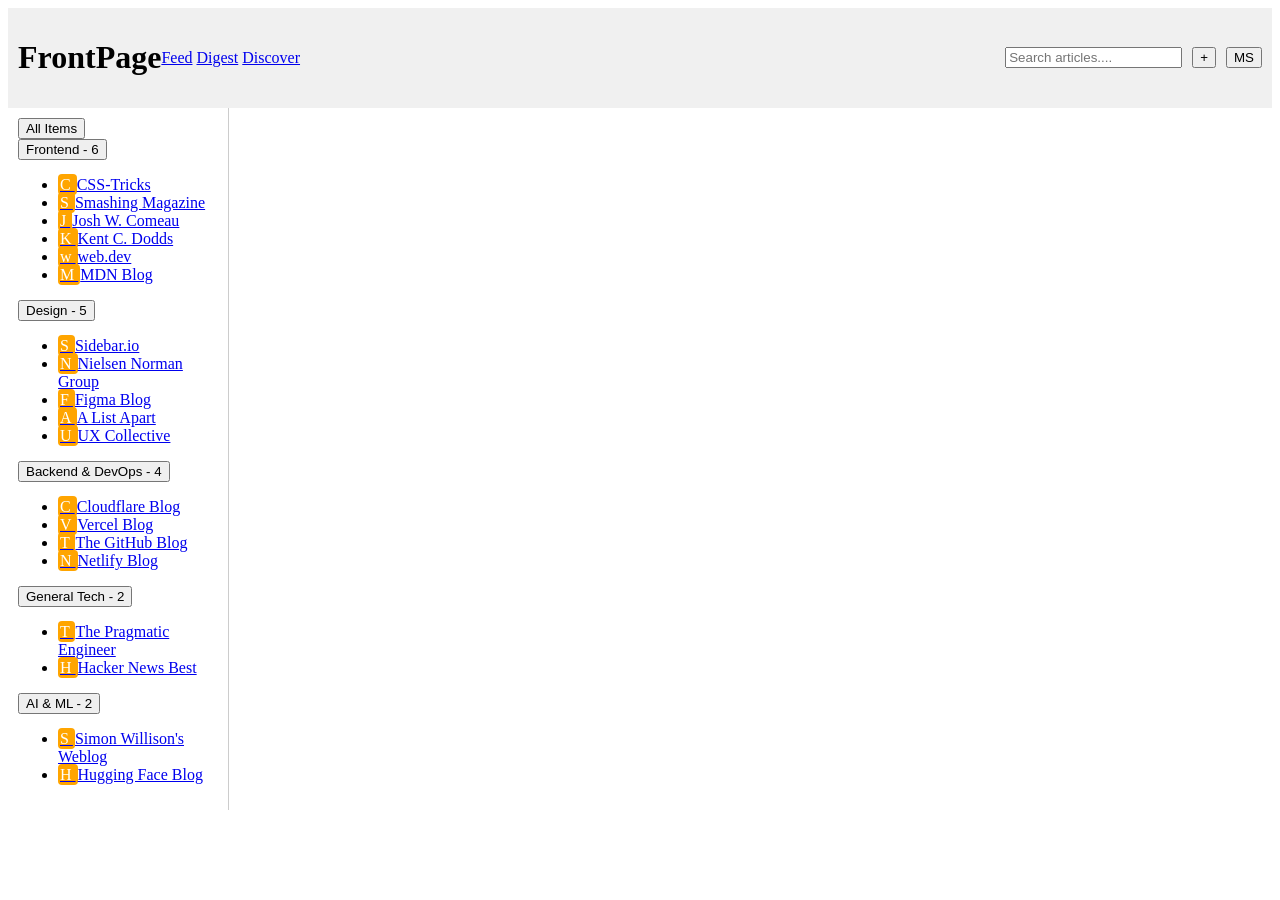
==== frontpage-feed-reader-main/index.html @ 0e67ff37 "Add expenses chart component and frontpage feed reader structure - Created index.html for expenses c" ====
<!doctype html>
<html lang="en">
  <head>
    <meta charset="UTF-8" />
    <meta name="viewport" content="width=device-width, initial-scale=1.0" />
    <title>News Feeds</title>

    <style>
      header {
        display: flex;
        align-items: center;
        padding: 10px;
        background-color: #f0f0f0;
      }
      header .actions {
        margin-left: auto;
        display: flex;
        gap: 10px;
      }

      .side-tab-link span {
        background-color: orange;
        color: white;
        padding: 2px;
        border-radius: 4px;
      }
      .main-container {
        display: flex;
      }
      .main-container .side-tabs {
        width: 200px;
        border-right: 1px solid #ccc;
        padding: 10px;
      }
    </style>
  </head>
  <body>
    <header>
      <h1>FrontPage</h1>
      <nav>
        <a href="#" class="active-link">Feed</a>
        <a href="#">Digest</a>
        <a href="#">Discover </a>
      </nav>
      <nav class="actions">
        <form action="">
          <input type="text" placeholder="Search articles...." />
        </form>
        <button>+</button>
        <button>MS</button>
      </nav>
    </header>
    <div class="main-container">
      <div class="side-tabs" id="side-tabs">
        <button>All Items</button>
      </div>
      <main class="articles"></main>
    </div>

    <script src="main.js"></script>
  </body>
</html>
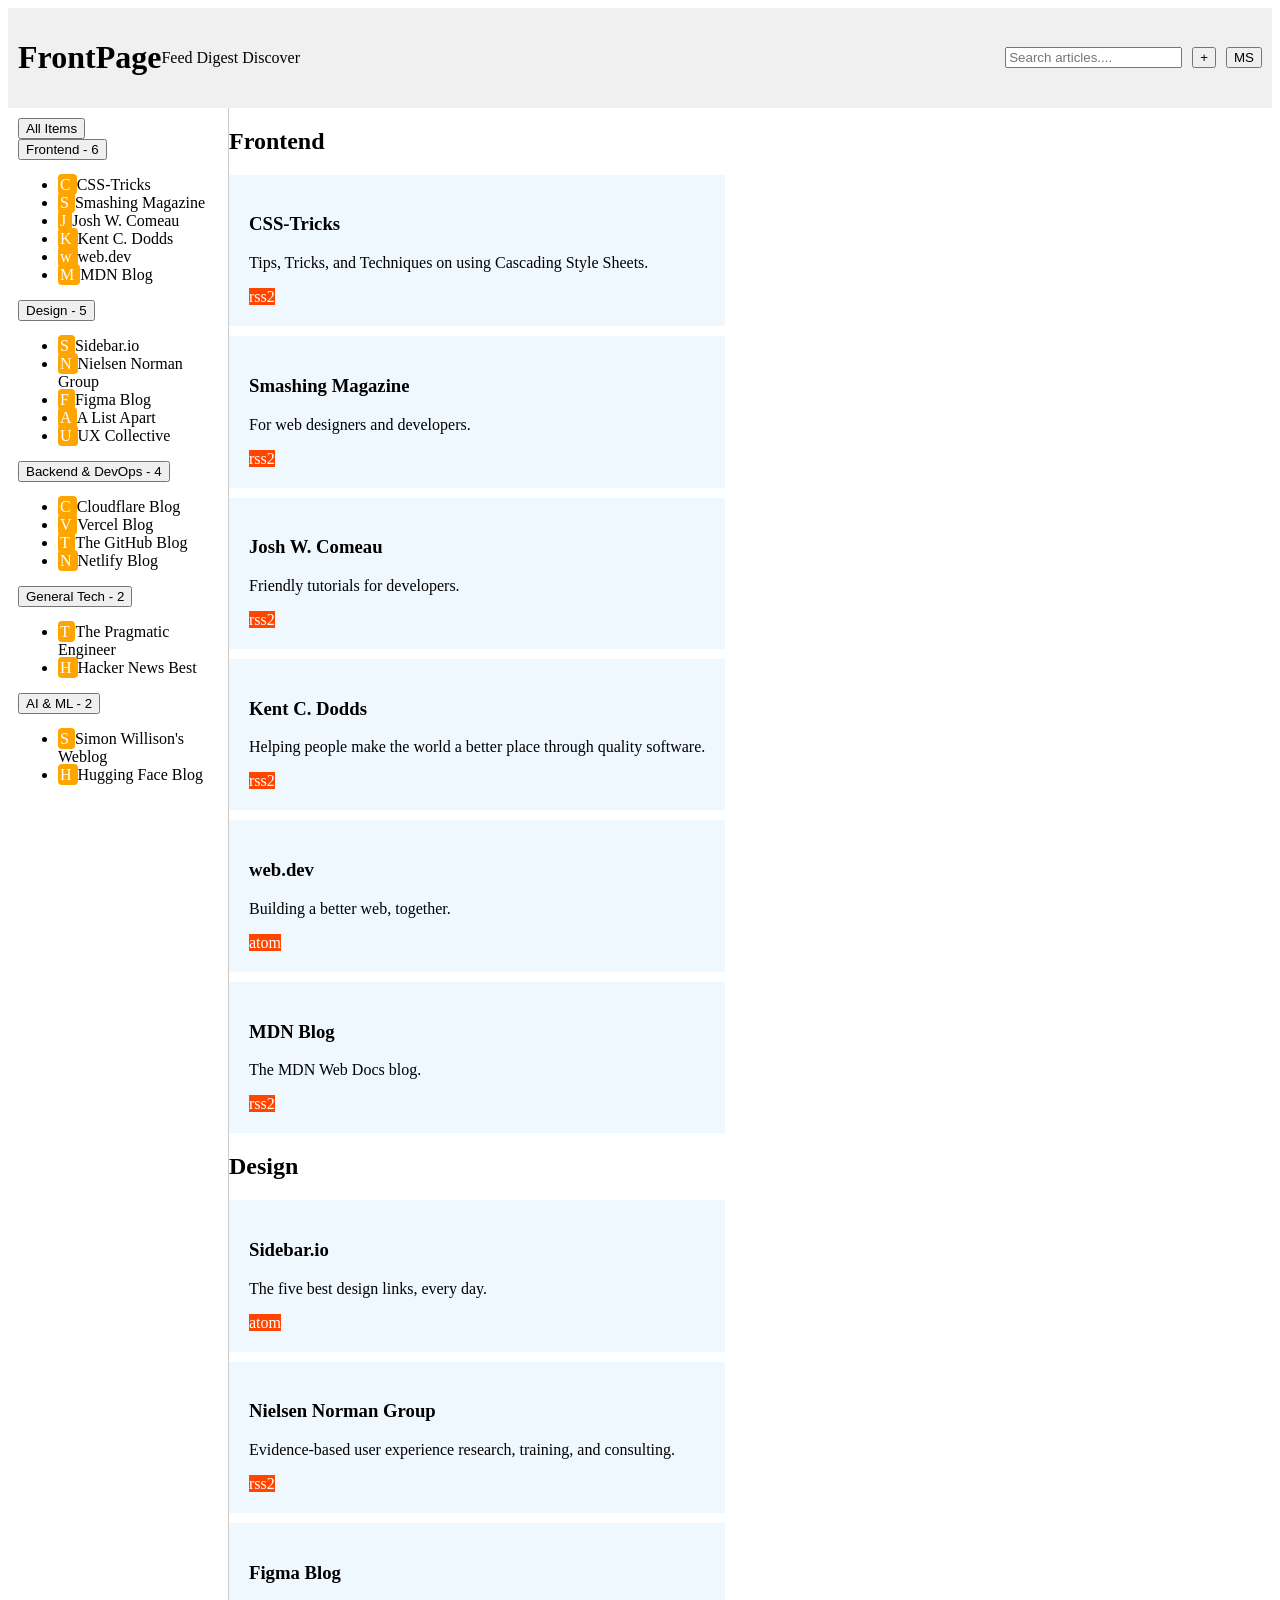
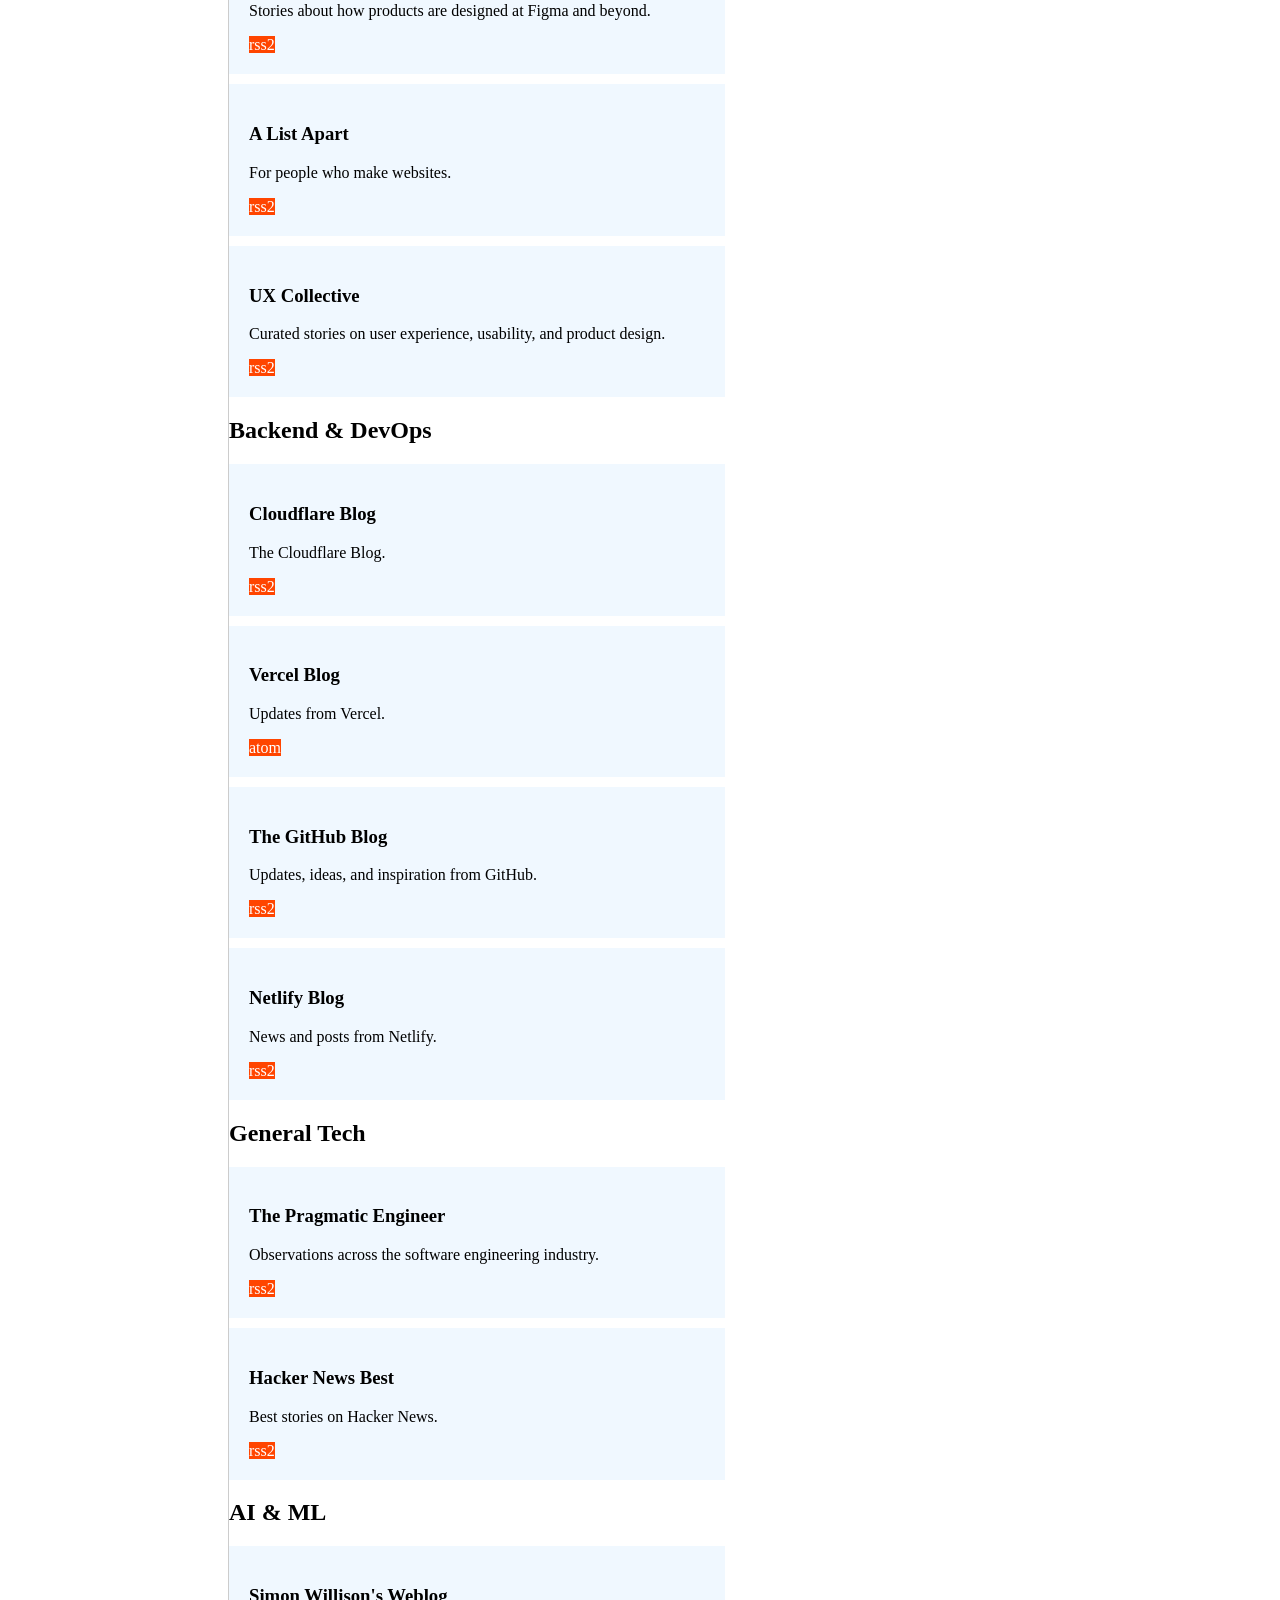
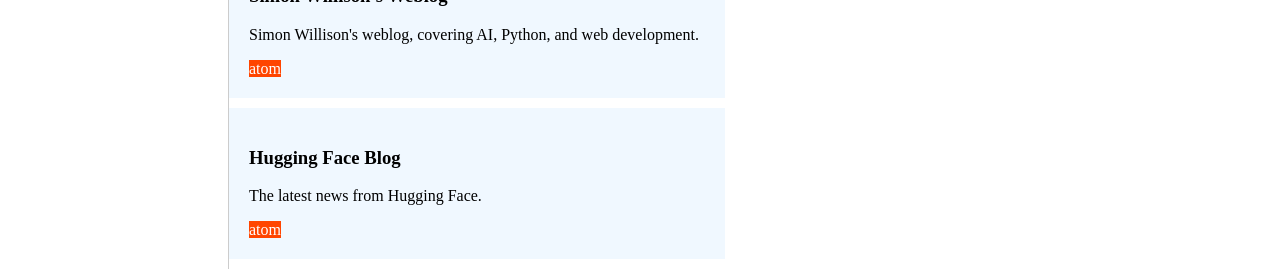
==== commit 421f000f: "Refactor HTML and CSS structure; implement dynamic tab functionality in JavaScript" ====
--- a/frontpage-feed-reader-main/index.html
+++ b/frontpage-feed-reader-main/index.html
@@ -5,34 +5,7 @@
     <meta name="viewport" content="width=device-width, initial-scale=1.0" />
     <title>News Feeds</title>
 
-    <style>
-      header {
-        display: flex;
-        align-items: center;
-        padding: 10px;
-        background-color: #f0f0f0;
-      }
-      header .actions {
-        margin-left: auto;
-        display: flex;
-        gap: 10px;
-      }
-
-      .side-tab-link span {
-        background-color: orange;
-        color: white;
-        padding: 2px;
-        border-radius: 4px;
-      }
-      .main-container {
-        display: flex;
-      }
-      .main-container .side-tabs {
-        width: 200px;
-        border-right: 1px solid #ccc;
-        padding: 10px;
-      }
-    </style>
+    <link rel="stylesheet" href="styles.css" />
   </head>
   <body>
     <header>
--- a/frontpage-feed-reader-main/styles.css
+++ b/frontpage-feed-reader-main/styles.css
@@ -0,0 +1,40 @@
+header {
+  display: flex;
+  align-items: center;
+  padding: 10px;
+  background-color: #f0f0f0;
+}
+header .actions {
+  margin-left: auto;
+  display: flex;
+  gap: 10px;
+}
+
+.side-tab-link span {
+  background-color: orange;
+  color: white;
+  padding: 2px;
+  border-radius: 4px;
+}
+.main-container {
+  display: flex;
+}
+.main-container .side-tabs {
+  width: 200px;
+  border-right: 1px solid #ccc;
+  padding: 10px;
+}
+
+a {
+  color: inherit;
+  text-decoration: none;
+}
+.format-flag {
+  background-color: orangered;
+  color: white;
+}
+.article-item {
+  padding: 20px;
+  background-color: aliceblue;
+  margin-bottom: 10px;
+}
